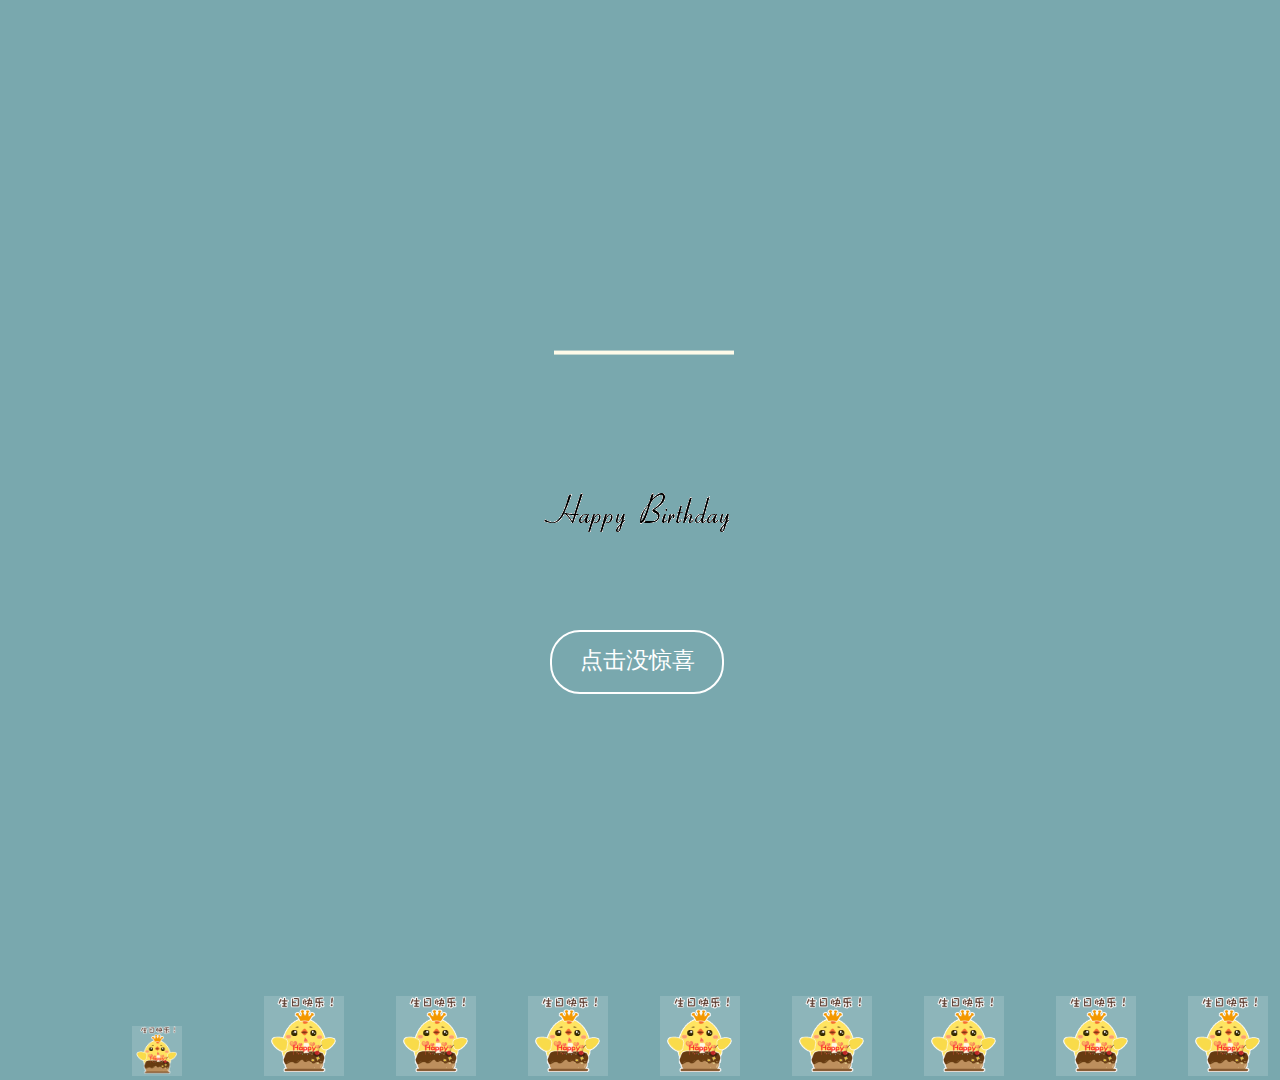
==== html/BirthdayCake.html @ 92139dde "Add files via upload" ====
<!DOCTYPE html>
<html>

<head>

  <meta charset="UTF-8">

  <title>Happy Birthday</title>
  <link rel="stylesheet" href="../css/styless.css" media="screen" type="text/css" />
</head>

<body class="bg">

<div>
      <div class="velas">
        <div class="fuego"></div>
        <div class="fuego"></div>
        <div class="fuego"></div>
        <div class="fuego"></div>
        <div class="fuego"></div>
    </div>
    <svg id="cake" version="1.1" x="0px" y="0px" width="200px" height="500px" viewBox="0 0 200 500" enable-background="new 0 0 200 500" xml:space="preserve">
        <path fill="#a88679" d="M173.667-13.94c-49.298,0-102.782,0-147.334,0c-3.999,0-4-16.002,0-16.002
    		c44.697,0,96.586,0,147.334,0C177.667-29.942,177.668-13.94,173.667-13.94z">
            <animate id="bizcocho_3" attributeName="d" calcMode="spline" keySplines="0 0 1 1; 0 0 1 1" begin="relleno_2.end" dur="0.3s" fill="freeze" values="
                              M173.667-13.94c-49.298,0-102.782,0-147.334,0c-3.999,0-4-16.002,0-16.002
    		c44.697,0,96.586,0,147.334,0C177.667-29.942,177.668-13.94,173.667-13.94z
                              ;
                              M173.667,411.567c-47.995,12.408-102.955,12.561-147.334,0
    		c-3.848-1.089-0.189-16.089,3.661-15.002c44.836,12.66,90.519,12.753,139.427,0.07
    		C173.293,395.631,177.541,410.566,173.667,411.567z
                              ;
                              M173.667,427.569c-49.795,0-101.101,0-147.334,0c-3.999,0-4-16.002,0-16.002
    		c46.385,0,97.539,0,147.334,0C177.668,411.567,177.667,427.569,173.667,427.569z
                              " />
        </path>
        <path fill="#8b6a60" d="M100-178.521c1.858,0,3.364,1.506,3.364,3.363c0,0,0,33.17,0,44.227
    		c0,19.144,0,57.431,0,76.574c0,10.152,0,40.607,0,40.607c0,1.858-1.506,3.364-3.364,3.364l0,0c-1.858,0-3.364-1.506-3.364-3.364c0,0,0-30.455,0-40.607c0-19.144,0-57.432,0-76.575c0-11.057,0-44.226,0-44.226C96.636-177.015,98.142-178.521,100-178.521
    		L100-178.521z">
            <animate id="relleno_2" attributeName="d" calcMode="spline" keySplines="0 0 1 1; 0 0 1 1; 0 0 0.58 1" begin="bizcocho_2.end" dur="0.5s" fill="freeze" values="
                              M100-178.521c1.858,0,3.364,1.506,3.364,3.363c0,0,0,33.17,0,44.227
    		c0,19.144,0,57.431,0,76.574c0,10.152,0,40.607,0,40.607c0,1.858-1.506,3.364-3.364,3.364l0,0c-1.858,0-3.364-1.506-3.364-3.364c0,0,0-30.455,0-40.607c0-19.144,0-57.432,0-76.575c0-11.057,0-44.226,0-44.226C96.636-177.015,98.142-178.521,100-178.521
    		L100-178.521z
                              ;
                              M100,267.257c1.858,0,3.364,1.506,3.364,3.363c0,0,0,33.17,0,44.227
    		c0,19.143,0,57.43,0,76.574c0,10.151,0,40.606,0,40.606c0,1.858-1.506,3.364-3.364,3.364l0,0c-1.858,0-3.364-1.506-3.364-3.364
    		c0,0,0-30.455,0-40.606c0-19.145,0-57.432,0-76.576c0-11.057,0-44.225,0-44.225C96.636,268.763,98.142,267.257,100,267.257
    		L100,267.257z
                              ;
                              M93.928,405.433c-0.655,6.444-0.102,9.067,2.957,11.798c0,0,8.083,5.571,16.828,3.503
    		c18.629-4.406,43.813,6.194,50.792,7.791c14.75,3.375,9.162,6.867,9.162,6.867c-2.412,2.258-58.328,0-73.667,0l0,0
    		c-1.858,0-69.995,2.133-73.667,0c0,0-3.337-2.439,6.172-5.992c11.375-4.25,52.875,8.822,47.139-9.442
    		c-6.333-20.167,5.226-21.514,5.226-21.514c3.435-0.915,12.78-6.663,10.923-0.546L93.928,405.433z
                              ;
                              M102.242,427.569c5.348,0,14.079,0,17.462,0c0,0,17.026,0,27.504,0
    		c19.143,0,20.39-3.797,26.459,0c3,1.877,0,7.823,0,7.823c-2.412,2.258-58.328,0-73.667,0l0,0c-1.858,0-67.187,0-73.667,0
    		c0,0-4.125-4.983,0-7.823c5.201-3.58,16.085,0,23.725,0c8.841,0,20.762,0,20.762,0c3.686,0,8.597,0,19.511,0H102.242z
                              " />
        </path>
        <path fill="#a88679" d="M173.667-15.929c-46.512,0-105.486,0-147.334,0c-3.999,0-4-16.002,0-16.002
    		c43.566,0,97.96,0,147.334,0C177.667-31.931,177.666-15.929,173.667-15.929z">
            <animate id="bizcocho_2" attributeName="d" calcMode="spline" keySplines="0 0 1 1; 0 0 1 1; 0.25 0 0.58 1" begin="relleno_1.end" dur="0.5s" fill="freeze" values="
                              M173.667-15.929c-46.512,0-105.486,0-147.334,0c-3.999,0-4-16.002,0-16.002
    		c43.566,0,97.96,0,147.334,0C177.667-31.931,177.666-15.929,173.667-15.929z
                              ;
                              M173.434,445.393c-47.269,8.001-105.245,8.001-147.334,0c-3.929-0.747-0.692-16.543,3.243-15.824
    		c43.828,8.001,92.165,8.001,140.739,0C174.029,428.918,177.377,444.726,173.434,445.393z
                              ;
                              M173.667,449.514c-47.576-5.454-102.799-5.744-147.333,0c-3.966,0.512-3.938-15.297,0-16.002
    		c43.683-7.823,97.646-8.026,147.333,0C177.616,434.15,177.642,449.969,173.667,449.514z
                              ;
                              M173.667,451.394c-49.298,0-102.782,0-147.334,0c-3.999,0-4-16.002,0-16.002
    		c44.697,0,96.586,0,147.334,0C177.667,435.392,177.668,451.394,173.667,451.394z
                              " />
        </path>
        <path fill="#8b6a60" d="M101.368-73.685c0,12.164,0,15.18,0,28.519c0,22.702,0-13.661,0,8.304c0,14.48,0,18.233,0,30.512
    		c0,1.753-2.958,1.847-2.958,0c0-12.68,0-16.277,0-30.401c0-21.983,0,11.66,0-8.305c0-13.027,0-15.992,0-28.628
    		C98.411-75.883,101.368-75.592,101.368-73.685z">
            <animate id="relleno_1" attributeName="d" calcMode="spline" keySplines="0 0 1 1; 0 0 1 1; 0 0 0.6 1" begin="bizcocho_1.end" dur="0.5s" fill="freeze" values="
                              M101.368-73.685c0,12.164,0,15.18,0,28.519c0,22.702,0-13.661,0,8.304c0,14.48,0,18.233,0,30.512
    		c0,1.753-2.958,1.847-2.958,0c0-12.68,0-16.277,0-30.401c0-21.983,0,11.66,0-8.305c0-13.027,0-15.992,0-28.628
    		C98.411-75.883,101.368-75.592,101.368-73.685z
                              ;
                              M101.368,350.885c0,12.164,0,65.18,0,78.518c0,22.703,0-33.66,0-11.695c0,14.48,0,28.232,0,40.512
    		c0,1.753-2.958,1.847-2.958,0c0-12.68,0-26.277,0-40.402c0-21.982,0,31.66,0,11.695c0-13.027,0-65.992,0-78.627
    		C98.411,348.686,101.368,348.977,101.368,350.885z
                              ;
                              M128.38,447.567c37.626,6.312,39.303,13.658,26.833,12.833c-22.653-1.499-13.636-0.831-23.302-0.831
    		c-14.48,0-17.884,0-30.163,0c-2.087,0-2.068,0-3.915,0c-13.333,0-8.963,0-23.088,0c-11.668,0-14.062,5.995-27.532,1.164
    		c-12.629-4.529,38.667-3.167,46.833-17.333C100.077,432.94,105.546,443.736,128.38,447.567z
                              ;
                              M173.667,451.394c2.875,0,2.997,9.257,0,9.131c-22.662-0.956-32.09-0.956-41.756-0.956
    		c-14.48,0-17.884,0-30.163,0c-2.087,0-2.068,0-3.915,0c-13.333,0-8.963,0-23.088,0c-11.668,0-34.99-0.294-48.412,1.831
    		c-4.109,0.65-3.01-10.006,0-10.006C37.129,451.394,149.379,451.394,173.667,451.394z
                              " />
        </path>
        <path fill="#a88679" d="M173.667,21.571c-33.174,0-111.467,0-147.334,0c-4,0-4-16.002,0-16.002c39.836,0,105.982,0,147.334,0
    		C177.668,5.569,177.667,21.571,173.667,21.571z">
            <animate id="bizcocho_1" attributeName="d" calcMode="spline" keySplines="0 0 1 1; 0 0 1 1; 0 0 1 1; 0.25 0 1 1; 0 0 1 1; 0.25 0 0.6 1" begin="2s" dur="0.8s" fill="freeze" values="
                              M173.667,21.571c-33.174,0-111.467,0-147.334,0c-4,0-4-16.002,0-16.002c39.836,0,105.982,0,147.334,0
    		C177.668,5.569,177.667,21.571,173.667,21.571z
                              ;
                              M173.667,459.569c-33.197,16.002-110.782,16.002-147.334,0c-3.664-1.604,1.614-15.617,5.337-14.153
    		c40.702,16.002,94.289,16.104,136.505,0.103C171.917,444.1,177.271,457.832,173.667,459.569z
                              ;
                              M171.817,475.571c-39.361-3.001-105.438-2.571-143.556,0c-3.991,0.27-7.377-14.736-3.387-15.014
    		c41.553-2.888,104.421-3.121,150.51-0.233C179.378,460.574,175.806,475.875,171.817,475.571z
                              ;
                              M171.817,459.564c-38.8-12.188-104.504-13.762-143.556,0c-3.772,1.329-7.961-12.604-4.178-13.905
    		c40.864-14.064,105.114-15.52,151.918-0.973C179.822,445.874,175.634,460.762,171.817,459.564z
                              ;
                              M173.667,475.571c-46.376-5.005-105.924-4.003-147.334,0c-3.981,0.385-3.479-15.421,0.479-16.002
    		c43.087-6.327,97.705-7.083,146.855,0.438C177.621,460.613,177.644,476,173.667,475.571z
                              ;
                              M173.667,474.117c-46.376,1.866-105.638,2.01-147.334,0c-3.995-0.192-3.52-16.144,0.479-16.002
    		c43.794,1.55,96.341,1.541,145.723,0C176.532,457.99,177.663,473.956,173.667,474.117z
                              ;
                              M173.667,475.571c-46.512,0-105.486,0-147.334,0c-3.999,0-4-16.002,0-16.002c43.566,0,97.96,0,147.334,0
    		C177.667,459.569,177.666,475.571,173.667,475.571z
                              " />
        </path>
        <path fill="#fefae9" d="M104.812,113.216c0,3.119-2.164,5.67-4.812,5.67c-2.646,0-4.812-2.551-4.812-5.67c0-5.594,0-16.782,0-22.375
    	c0-5.143,0-15.427,0-20.568c0-7.333,0-21.998,0-29.33c0-5.523,0-16.569,0-22.092c0-3.295,0-9.885,0-13.181
    	C95.188,2.551,97.353,0,100,0c2.648,0,4.812,2.551,4.812,5.669c0,3.248,0,9.743,0,12.991c0,5.428,0,16.284,0,21.711
    	c0,7.618,0,22.854,0,30.472c0,4.952,0,14.854,0,19.807C104.812,96.292,104.812,107.576,104.812,113.216z">
            <animate id="crema" attributeName="d" calcMode="spline" keySplines="0 0 1 1; 0 0 1 1; 0 0 1 1; 0.25 0 1 1; 0 0 1 1; 0 0 0.58 1" begin="bizcocho_3.end" dur="2s" fill="freeze" values="
                              M104.812,113.216c0,3.119-2.164,5.67-4.812,5.67c-2.646,0-4.812-2.551-4.812-5.67c0-5.594,0-16.782,0-22.375
    	c0-5.143,0-15.427,0-20.568c0-7.333,0-21.998,0-29.33c0-5.523,0-16.569,0-22.092c0-3.295,0-9.885,0-13.181
    	C95.188,2.551,97.353,0,100,0c2.648,0,4.812,2.551,4.812,5.669c0,3.248,0,9.743,0,12.991c0,5.428,0,16.284,0,21.711
    	c0,7.618,0,22.854,0,30.472c0,4.952,0,14.854,0,19.807C104.812,96.292,104.812,107.576,104.812,113.216z
                              ;
                              M104.812,405.897c0,3.119-2.164,5.67-4.812,5.67c-2.646,0-4.812-2.551-4.812-5.67c0-5.594,0-16.782,0-22.376
    	c0-5.143,0-15.426,0-20.568c0-7.332,0-21.997,0-29.33c0-5.522,0-16.568,0-22.092c0-3.295,0-9.885,0-13.181
    	c0-3.118,2.165-5.669,4.812-5.669c2.648,0,4.812,2.551,4.812,5.669c0,3.247,0,9.743,0,12.991c0,5.428,0,16.283,0,21.711
    	c0,7.618,0,22.854,0,30.473c0,4.951,0,14.854,0,19.807C104.812,388.972,104.812,400.256,104.812,405.897z
                              ;
                              M111.873,411.567c-3.119,0-9.226,0-11.874,0c-2.646,0-7.748,0-10.867,0c-7.086,0-12.698,0-18.292,0
    	c-6.592,0-12.871,7.371-19.166,3.008c-10.043-6.961-7.776-10.169,2.991-17.745c12.61-8.873,27.713,1.994,25.919-7.531
    	c-2.589-13.742,11.008-14.513,11.365-17.789c0.441-4.051,4.235-11.107,8.051-8.175c3.113,2.393,1.007,8.008,0,13.159
    	c-1.871,9.569,8.058,2.113,9.494,14.155c2.592,21.732,21.184-0.675,29.309,7.976c5.216,5.553,18.413,5.552,15.426,12.942
    	c-3.131,7.745-15.825-4.369-23.8,2.903C126.261,418.271,118.301,411.567,111.873,411.567z
                              ;
                              M111.873,411.567c-3.119,0-9.226,0-11.874,0c-2.646,0-9.734,4.069-12.853,4.069
    	c-7.086,0-10.712-4.069-16.306-4.069c-6.592,0-12.12,6.013-19.166,3.008c-7.053-3.008-7.458,2.026-18.659,1.165
    	c-6.832-0.525-7.522-3.034-7.533-6.265c-0.037-10.336,22.073-2.452,36.613-2.628c10.234-0.124,19.856-1.439,37.905-2.102
    	c16.642-0.61,32.699,1.552,46.009,1.927c12.438,0.351,29.663-8.99,31.532,3.315c0.773,5.093-5.605,3.342-11.211,9.579
    	c-5.093,5.667-7.59-4.605-12.965-3.832c-8.269,1.189-14.962-8.537-22.937-1.265C126.261,418.271,118.301,411.567,111.873,411.567z
                              ;
                              M110.946,413.652c-2.904-1.137-8.405-2.748-12.446-0.97c-6.099,2.685-7.273,10.358-13.253,8.242
    	c-7.843-2.775-8.953-5.008-14.546-5.01c-24.653-0.011-4.849,26.507-18.264,26.507c-12.377,0,5.791-33.537-19.422-26.682
    	c-7.703,2.095-9.806-0.942-9.817-4.173c-0.037-10.336,24.357-4.544,38.897-4.72c10.234-0.124,19.856-1.439,37.905-2.102
    	c16.642-0.61,32.699,1.552,46.009,1.927c12.438,0.351,28.973-8.865,31.532,3.315c1.449,6.896,0.318,15.624-3.874,15.624
    	c-7.619,0-1.788-15.192-19.243-7.111c-7.581,3.51-15.963-9.738-26.669,1.066C120.644,426.744,118.381,416.561,110.946,413.652z
                              ;
                              M111.547,413.9c-2.969-0.956-8.775-0.949-13.167-0.5c-14.667,1.5-8.325,16.508-14.667,16.666
    	c-6.667,0.166-0.167-13.5-13.013-14.151c-30.471-1.545-5.572,46.651-18.987,46.651c-12.377,0,10.333-50.166-18.667-44.5
    	c-7.835,1.531-9.537-1.417-9.548-4.647c-0.037-10.336,23.675-5.177,38.215-5.353c10.234-0.124,20.618-1.671,38.667-2.333
    	c16.642-0.61,32.023,1.458,45.333,1.833c12.438,0.351,33.819-8.431,33.199,4.001c-0.532,10.666,0.414,26.166-5.245,25.833
    	c-7.606-0.447-2.954-31.5-19.243-18.899c-7.985,6.177-17.658-5.969-27.377,5.732C118.88,434.066,121.38,417.067,111.547,413.9z
                              ;
                              M111.547,415.233c-6.667-0.834-9.667,4.667-13.833,3.333c-19.649-6.291-8.158,22.176-14.5,22.334
    	c-6.667,0.166,2.833-18-13.333-22.167c-29.544-7.615-9.667,43.833-20.167,43.833c-10.333,0,8.004-55.006-16.833-39
    	c-7.5,4.833-9.508-3.78-9.299-7.004c0.799-12.329,23.592-7.153,38.132-7.329c10.234-0.124,20.238-1.505,38.287-2.167
    	c16.642-0.61,32.903,1.125,46.213,1.5c12.438,0.351,35.058-5.579,31.863,6.451c-5.532,20.833,1.25,28.216-4.409,27.883
    	c-7.606-0.447-6.058-37.895-20.62-23.333c-10.167,10.166-15.972-0.747-25,12C119.547,443.568,121.798,416.515,111.547,415.233z
                              " />
        </path>
        <rect class="come" x="10" y="475.571" fill="#fefae9" width="180" height="4" />
    </svg>
</div>
<div class="happy">
	<img src="../img/HappyBirthday.png">
</div>
<div class="button-style1">
	<a href="Memories.html" class="lk1">
		<div class="link1">
			<div class="bt1">
				点击没惊喜
			</div>
		</div>
	</a>    
</div>
<!-- <div class="button-style2">
	<a class="lk2">
		<div class="link2">
			<div class="bt1">
				我不喜欢
			</div>
		</div>
	</a> 
</div> -->
<ul class="bg-bubbles">
      <li><img src="../img/timg.gif" style="width:100%;height:100%"></li>
      <li><img src="../img/timg.gif" style="width:100%;height:100%"></li>
      <li><img src="../img/timg.gif" style="width:100%;height:100%"></li>
      <li><img src="../img/timg.gif" style="width:100%;height:100%"></li>
      <li><img src="../img/timg.gif" style="width:100%;height:100%"></li>
      <li><img src="../img/timg.gif" style="width:100%;height:100%"></li>
      <li><img src="../img/timg.gif" style="width:100%;height:100%"></li>
      <li><img src="../img/timg.gif" style="width:100%;height:100%"></li>
      <li><img src="../img/timg.gif" style="width:100%;height:100%"></li>
      <li><img src="../img/timg.gif" style="width:100%;height:100%"></li>
    </ul>
  <script src='../js/jquery.js'></script>
  <audio src="../music/2.mp3" autoplay="autoplay" loop="loop">
</body>
</html>
---- css/styless.css ----
body {
	display:block;
	margin:0px;
	overflow:hidden;
}

#cake {
  display: block;
  position: relative;
  margin-top: -10em;
  margin-bottom: 0px;
  margin-left: 42.5%;
}

/* ============================================== Candle
*/
.bg {
  width: 100%;
  background: #79a8ae;
  background: -webkit-linear-gradient(top left, #79a8ae 0%, #79a8ae 100%);
  background: linear-gradient(to bottom right, #79a8ae 0%, #79a8ae 100%);
}
.velas {
  background: #ffffff;
  border-radius: 10px;
  position: relative;
  top: 247px;
  margin-left: 49.5%;
  width: 5px;
  height: 35px;
  -webkit-transform: translateY(-300px);
  -ms-transform: translateY(-300px);
  transform: translateY(-300px);
  -webkit-backface-visibility: hidden;
  -ms-backface-visibility: hidden;
  backface-visibility: hidden;
  -webkit-animation: in 500ms 6s ease-out forwards;
  animation: in 500ms 6s ease-out forwards;
}

.velas:after,
.velas:before {
  background: rgba(255, 0, 0, 0.4);
  content: "";
  position: absolute;
  width: 100%;
  height: 2.22222222px;
}

.velas:after {
  top: 25%;
  left: 0;
}

.velas:before {
  top: 45%;
  left: 0;
}

/* ============================================== Fire
*/
.fuego {
  border-radius: 100%;
  position: absolute;
  top: -20px;
  left: 70%;
  margin-left: -2.2px;
  width: 6.66666667px;
  height: 18px;
}

.fuego:nth-child(1) {
  -webkit-animation: fuego 2s 6.5s infinite;
  animation: fuego 2s 6.5s infinite;
}

.fuego:nth-child(2) {
  -webkit-animation: fuego 1.5s 6.5s infinite;
  animation: fuego 1.5s 6.5s infinite;
}

.fuego:nth-child(3) {
  -webkit-animation: fuego 1s 6.5s infinite;
  animation: fuego 1s 6.5s infinite;
}

.fuego:nth-child(4) {
  -webkit-animation: fuego 0.5s 6.5s infinite;
  animation: fuego 0.5s 6.5s infinite;
}

.fuego:nth-child(5) {
  -webkit-animation: fuego 0.2s 6.5s infinite;
  animation: fuego 0.2s 6.5s infinite;
}

/* ============================================== Animation Fire
*/
@-webkit-keyframes fuego {
  0%, 100% {
    background: rgba(254, 248, 97, 0.5);
    -webkit-box-shadow: 0 0 40px 10px rgba(248, 233, 209, 0.2);
    box-shadow: 0 0 40px 10px rgba(248, 233, 209, 0.2);
    -webkit-transform: translateY(0) scale(1);
    transform: translateY(0) scale(1);
  }

  50% {
    background: rgba(255, 50, 0, 0.1);
    -webkit-box-shadow: 0 0 40px 20px rgba(248, 233, 209, 0.2);
    box-shadow: 0 0 40px 20px rgba(248, 233, 209, 0.2);
    -webkit-transform: translateY(-20px) scale(0);
    transform: translateY(-20px) scale(0);
  }
}
@keyframes fuego {
  0%, 100% {
    background: rgba(254, 248, 97, 0.5);
    -webkit-box-shadow: 0 0 40px 10px rgba(248, 233, 209, 0.2);
    box-shadow: 0 0 40px 10px rgba(248, 233, 209, 0.2);
    -webkit-transform: translateY(0) scale(1);
    transform: translateY(0) scale(1);
  }

  50% {
    background: rgba(255, 50, 0, 0.1);
    -webkit-box-shadow: 0 0 40px 20px rgba(248, 233, 209, 0.2);
    box-shadow: 0 0 40px 20px rgba(248, 233, 209, 0.2);
    -webkit-transform: translateY(-20px) scale(0);
    transform: translateY(-20px) scale(0);
  }
}
@-webkit-keyframes in {
  to {
    -webkit-transform: translateY(0);
    transform: translateY(0);
  }
}
@keyframes in {
  to {
    -webkit-transform: translateY(0);
    transform: translateY(0);
  }
}

.come {
	animation-delay:0.4s;
	animation:coming 2s;
	opacity:1;
}
@keyframes coming{
	from{
		opacity:0;
	}
	to {
		opacity:1;
	}
}
@-webkit-keyframes coming{
	from{
		opacity:0;
	}
	to {
		opacity:1;
	}
}

.bg-bubbles {
  position: absolute;
  top: 0;
  left: 0;
  width: 100%;
  height: 100%;
  z-index: 1;
}
.bg-bubbles li {
  position: absolute;
  list-style: none;
  display: block;
  width: 50px;
  height: 50px;
  background-color: rgba(255, 255, 255, 0.15);
  bottom: -160px;
  -webkit-animation: square 30s infinite;
  animation: square 30s infinite;
  -webkit-transition-timing-function: linear;
  transition-timing-function: linear;
}
.bg-bubbles li:nth-child(1) {
  left: 10%;
}
.bg-bubbles li:nth-child(2) {
  left: 20%;
  width: 80px;
  height: 80px;
  -webkit-animation-delay: 2s;
          animation-delay: 2s;
  -webkit-animation-duration: 12s;
          animation-duration: 12s;
}
.bg-bubbles li:nth-child(3) {
  left: 30%;
  width: 80px;
  height: 80px;
  -webkit-animation-delay: 5s;
          animation-delay: 5s;
  -webkit-animation-duration: 14s;
          animation-duration: 14s;
}
.bg-bubbles li:nth-child(4) {
  left: 40%;
  width: 80px;
  height: 80px;
  -webkit-animation-delay: 8s;
          animation-delay: 8s;
  -webkit-animation-duration: 15s;
          animation-duration: 15s;
}
.bg-bubbles li:nth-child(5) {
  left: 50%;
  width: 80px;
  height: 80px;
  -webkit-animation-delay: 3s;
          animation-delay: 3s;
  -webkit-animation-duration: 18s;
          animation-duration: 18s;
}
.bg-bubbles li:nth-child(6) {
  left: 60%;
  width: 80px;
  height: 80px;
  -webkit-animation-delay:6s;
          animation-delay: 6s;
  -webkit-animation-duration: 19s;
          animation-duration: 19s;
}
.bg-bubbles li:nth-child(7) {
  left: 70%;
  width: 80px;
  height: 80px;
  -webkit-animation-delay:3s;
          animation-delay: 3s;
  -webkit-animation-duration: 19s;
          animation-duration: 19s;
}
.bg-bubbles li:nth-child(8) {
  left: 80%;
  width: 80px;
  height: 80px;
  -webkit-animation-delay:4s;
          animation-delay: 4s;
  -webkit-animation-duration: 19s;
          animation-duration: 19s;
}
.bg-bubbles li:nth-child(9) {
  left: 90%;
  width: 80px;
  height: 80px;
  -webkit-animation-delay:8s;
          animation-delay: 8s;
  -webkit-animation-duration: 19s;
          animation-duration: 19s;
}
.bg-bubbles li:nth-child(10) {
  left: 100%;
  width: 80px;
  height: 80px;
  -webkit-animation-delay:5s;
          animation-delay: 5s;
  -webkit-animation-duration: 19s;
          animation-duration: 19s;
}
/*.bg-bubbles li:nth-child(3) {
  left: 25%;
  -webkit-animation-delay: 4s;
          animation-delay: 4s;
}
.bg-bubbles li:nth-child(4) {
  left: 40%;
  width: 60px;
  height: 60px;
  -webkit-animation-duration: 22s;
          animation-duration: 22s;
  background-color: rgba(255, 255, 255, 0.25);
}
.bg-bubbles li:nth-child(5) {
  left: 70%;
}
.bg-bubbles li:nth-child(6) {
  left: 80%;
  width: 120px;
  height: 120px;
  -webkit-animation-delay: 3s;
          animation-delay: 3s;
  background-color: rgba(255, 255, 255, 0.2);
}
.bg-bubbles li:nth-child(7) {
  left: 32%;
  width: 160px;
  height: 160px;
  -webkit-animation-delay: 7s;
          animation-delay: 7s;
}
.bg-bubbles li:nth-child(8) {
  left: 55%;
  width: 20px;
  height: 20px;
  -webkit-animation-delay: 15s;
          animation-delay: 15s;
  -webkit-animation-duration: 40s;
          animation-duration: 40s;
}
.bg-bubbles li:nth-child(9) {
  left: 25%;
  width: 10px;
  height: 10px;
  -webkit-animation-delay: 2s;
          animation-delay: 2s;
  -webkit-animation-duration: 40s;
          animation-duration: 40s;
  background-color: rgba(255, 255, 255, 0.3);
}
.bg-bubbles li:nth-child(10) {
  left: 90%;
  width: 160px;
  height: 160px;
  -webkit-animation-delay: 11s;
          animation-delay: 11s;
}
.bg-bubbles li:nth-child(11) {
  left: 90%;
  width: 160px;
  height: 160px;
  -webkit-animation-delay: 11s;
          animation-delay: 11s;
}
.bg-bubbles li:nth-child(12) {
  left: 90%;
  width: 160px;
  height: 160px;
  -webkit-animation-delay: 11s;
          animation-delay: 11s;
}
.bg-bubbles li:nth-child(13) {
  left: 90%;
  width: 160px;
  height: 160px;
  -webkit-animation-delay: 11s;
          animation-delay: 11s;
}
.bg-bubbles li:nth-child(14) {
  left: 90%;
  width: 160px;
  height: 160px;
  -webkit-animation-delay: 11s;
          animation-delay: 11s;
}
.bg-bubbles li:nth-child(15) {
  left: 90%;
  width: 160px;
  height: 160px;
  -webkit-animation-delay: 11s;
          animation-delay: 11s;
}
.bg-bubbles li:nth-child(16) {
  left: 90%;
  width: 160px;
  height: 160px;
  -webkit-animation-delay: 1s;
          animation-delay: 1s;
}*/
@-webkit-keyframes square {
  0% {
    -webkit-transform: translateY(0);
            transform: translateY(0);
  }
  100% {
    -webkit-transform: translateY(-900px) rotate(600deg);
            transform: translateY(-900px) rotate(600deg);
  }
}
@keyframes square {
  0% {
    -webkit-transform: translateY(0);
            transform: translateY(0);
  }
  100% {
    -webkit-transform: translateY(-900px) rotate(600deg);
            transform: translateY(-900px) rotate(600deg);
  }
}

.happy {
	position:absolute;
	left:41%;
	top:49%;
	opacity: 1;
	animation: happybirthdays 10s;
	animation-delay: 0s;
}
@keyframes happybirthdays {
	0% {
		position:absolute;
		top:45%;
		opacity: 0;
	}
	70% {
		position:absolute;
		top:45%;
		opacity: 0;
	}
	100% {
		position:absolute;
		top:49%;
		opacity: 1;
	}
}
@-webkit-keyframes happybirthdays {
	0% {
		position:absolute;
		top:45%;
		opacity: 0;
	}
	70% {
		position:absolute;
		top:45%;
		opacity: 0;
	}
	100% {
		position:absolute;
		top:49%;
		opacity: 1;
	}
}

.button-style1 ,.button-style2{
	position:absolute;
	top:70%;
	opacity:1;
	z-index:100;
}
.button-style1 {
	position:absolute;
	left:43%;
	animation:btn1 15s;
}
.button-style2 {
	position:absolute;
	left:68%;
	animation:btn2 15s;
}
@keyframes btn1 {
	0% {
		opacity:0;
		left:43.5%;
	}
	70% {
		opacity:0;
		left:43.5%;
	}
	100% {
		opacity:1;
		left:43.5%;
	}
}
@-webkit-keyframes btn1 {
	0% {
		opacity:0;
		left:43.5%;
	}
	70% {
		opacity:0;
		left:43.5%;
	}
	100% {
		opacity:1;
		left:43.5%;
	}
}
@keyframes btn2 {
	0% {
		opacity:0;
		left:43.5%;
	}
	70% {
		opacity:0;
		left:43.5%;
	}
	100% {
		opacity:1;
		left:68%;
	}
}
@-webkit-keyframes btn2 {
	0% {
		opacity:0;
		left:43.5%;
	}
	70% {
		opacity:0;
		left:43.5%;
	}
	100% {
		opacity:1;
		left:68%;
	}
}
.lk1,.lk2 {
	text-decoration:none;
	font-family: Microsoft YaHei;
	color:#fff;
	transition:all 0.5s;
}
.link1,.link2 {
	width:170px;
	height:60px;
	border:2px solid #fff;
	-webkit-border:1px solid #fff;
	border-radius:30px;
	font-size: 23px;
	text-align:center;
	background: #79a8ae;
	transition:all 0.8s;
}
.link2 {
	cursor:not-allowed;
}
.bt1,.bt2 {
	position:relative;
	top:22%;
	vertical-align:middle;
}

a.lk1:hover {
	color:#79a8ae;
	transition:all 0.5s;
}
.link1:hover {
	background-color:#fff;
	background-color:rgba(255,255,255,0,2);
	border:2px solid #BBB;
	transition:all 0.8s;
}
a.lk2:hover {
	color:#79a8ae;
	transition:all 0.5s;
}
.link2:hover {
	background-color:#fff;
	background-color:rgba(255,255,255,0,2);
	border:2px solid #BBB;
	transition:all 0.8s;
}
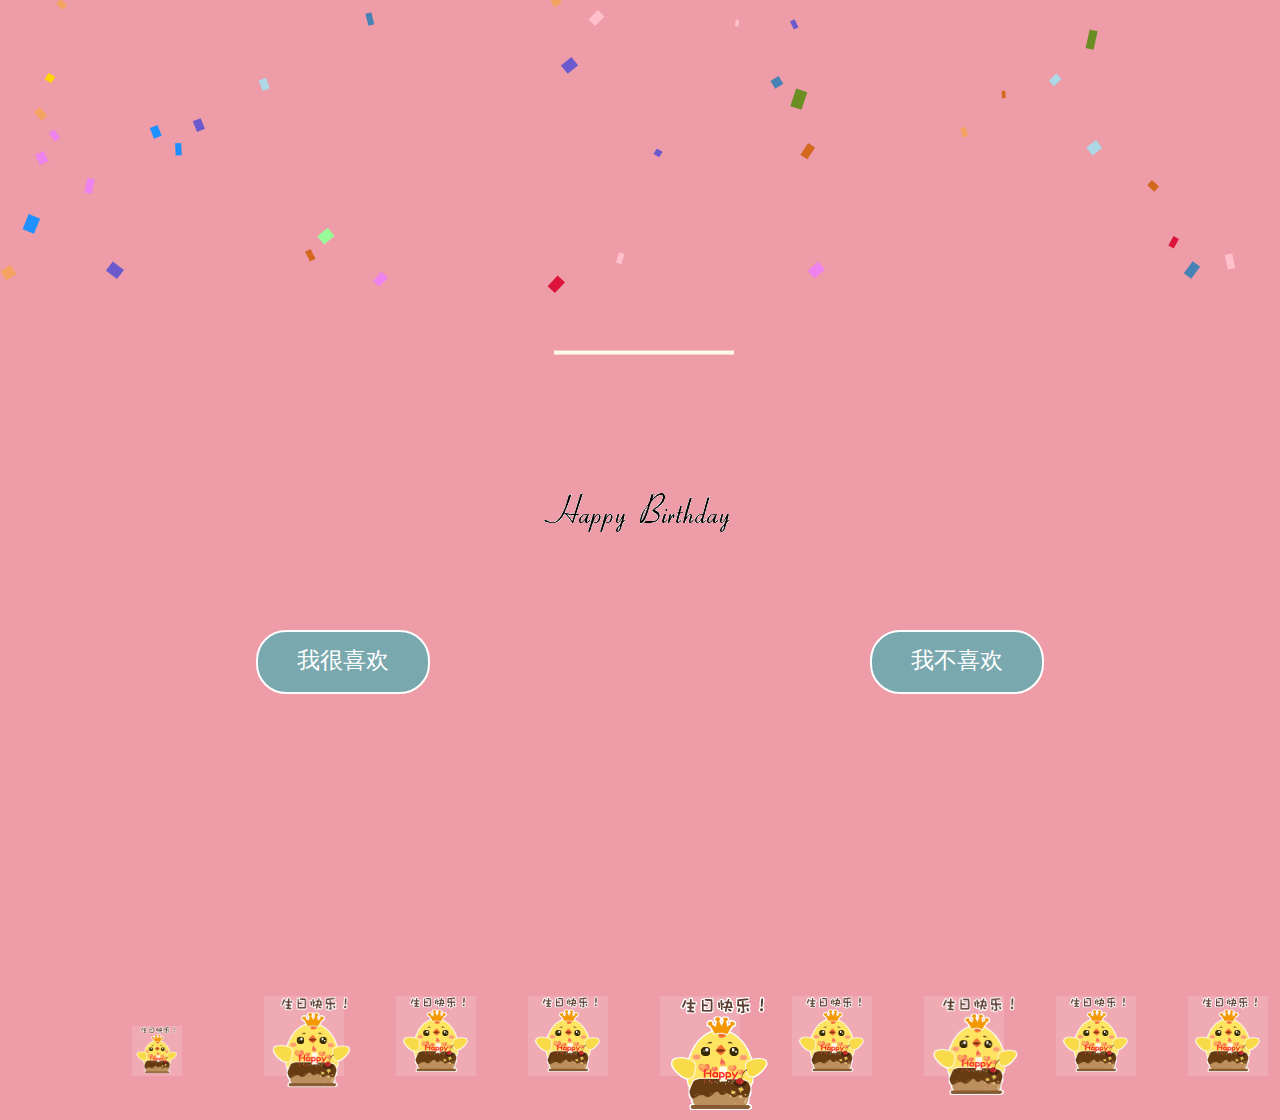
==== commit 210320a6: "Add files via upload" ====
--- a/html/BirthdayCake.html
+++ b/html/BirthdayCake.html
@@ -7,9 +7,11 @@
 
   <title>Happy Birthday</title>
   <link rel="stylesheet" href="../css/styless.css" media="screen" type="text/css" />
-</head>
+  </head>
 
 <body class="bg">
+  
+  <script src="../js/confetti.js"></script>
 
 <div>
       <div class="velas">
@@ -168,6 +170,7 @@
         <rect class="come" x="10" y="475.571" fill="#fefae9" width="180" height="4" />
     </svg>
 </div>
+
 <div class="happy">
 	<img src="../img/HappyBirthday.png">
 </div>
@@ -175,31 +178,32 @@
 	<a href="Memories.html" class="lk1">
 		<div class="link1">
 			<div class="bt1">
-				点击没惊喜
+				我很喜欢
 			</div>
 		</div>
-	</a>    
-</div>
-<!-- <div class="button-style2">
+	</a>
+</div>
+<div class="button-style2">
 	<a class="lk2">
 		<div class="link2">
 			<div class="bt1">
 				我不喜欢
 			</div>
 		</div>
-	</a> 
-</div> -->
+	</a>
+</div>
+
 <ul class="bg-bubbles">
       <li><img src="../img/timg.gif" style="width:100%;height:100%"></li>
-      <li><img src="../img/timg.gif" style="width:100%;height:100%"></li>
-      <li><img src="../img/timg.gif" style="width:100%;height:100%"></li>
-      <li><img src="../img/timg.gif" style="width:100%;height:100%"></li>
-      <li><img src="../img/timg.gif" style="width:100%;height:100%"></li>
-      <li><img src="../img/timg.gif" style="width:100%;height:100%"></li>
-      <li><img src="../img/timg.gif" style="width:100%;height:100%"></li>
-      <li><img src="../img/timg.gif" style="width:100%;height:100%"></li>
-      <li><img src="../img/timg.gif" style="width:100%;height:100%"></li>
-      <li><img src="../img/timg.gif" style="width:100%;height:100%"></li>
+      <li><img src="../img/timg.gif" style="width:120%;height:120%"></li>
+      <li><img src="../img/timg.gif" style="width:100%;height:100%"></li>
+      <li><img src="../img/timg.gif" style="width:100%;height:100%"></li>
+      <li><img src="../img/timg.gif" style="width:150%;height:150%"></li>
+      <li><img src="../img/timg.gif" style="width:100%;height:100%"></li>
+      <li><img src="../img/timg.gif" style="width:130%;height:130%"></li>
+      <li><img src="../img/timg.gif" style="width:100%;height:100%"></li>
+      <li><img src="../img/timg.gif" style="width:100%;height:100%"></li>
+      <li><img src="../img/timg.gif" style="width:110%;height:110%"></li>
     </ul>
   <script src='../js/jquery.js'></script>
   <audio src="../music/2.mp3" autoplay="autoplay" loop="loop">
--- a/css/styless.css
+++ b/css/styless.css
@@ -14,13 +14,22 @@
 }
 
 /* ============================================== Candle
-*/
+
 .bg {
   width: 100%;
   background: #79a8ae;
   background: -webkit-linear-gradient(top left, #79a8ae 0%, #79a8ae 100%);
   background: linear-gradient(to bottom right, #79a8ae 0%, #79a8ae 100%);
 }
+*/
+
+.bg {
+  width: 100%;
+   background: #ee9ca7;
+  background: -webkit-linear-gradient(top left, #ee9ca7 0%, #ee9ca7 100%);
+  background: linear-gradient(to bottom right, #ee9ca7 0%, #ee9ca7 100%);
+}
+
 .velas {
   background: #ffffff;
   border-radius: 10px;
@@ -442,7 +451,7 @@
 }
 .button-style1 {
 	position:absolute;
-	left:43%;
+	left:20%;
 	animation:btn1 15s;
 }
 .button-style2 {
@@ -461,7 +470,7 @@
 	}
 	100% {
 		opacity:1;
-		left:43.5%;
+		left:20%;
 	}
 }
 @-webkit-keyframes btn1 {
@@ -475,7 +484,7 @@
 	}
 	100% {
 		opacity:1;
-		left:43.5%;
+		left:20%;
 	}
 }
 @keyframes btn2 {
